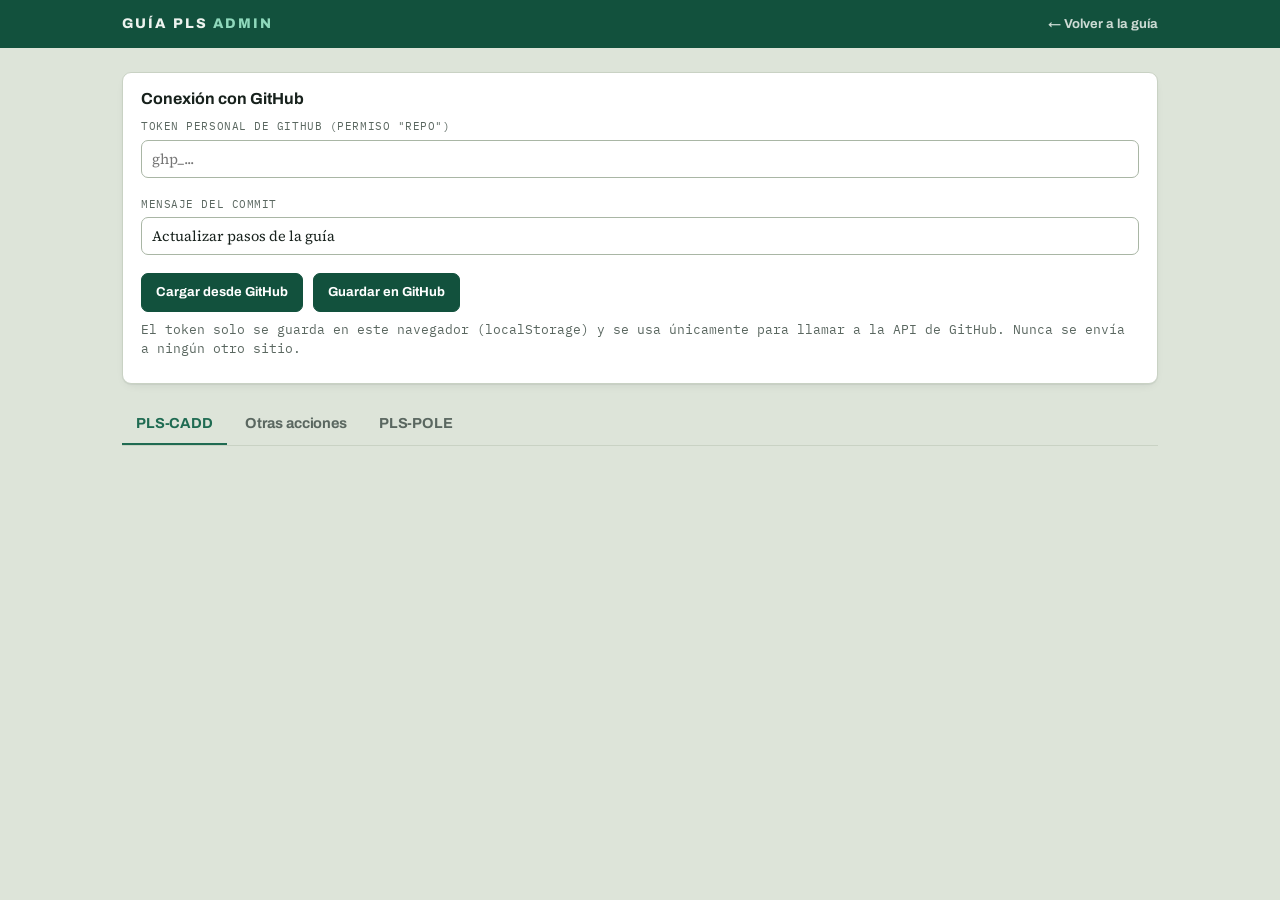
==== admin.html @ 018e4f4e "Experiment: step-card fields match the step card background (dark theme) Isolated in a --step-field-" ====
<!doctype html>
<html lang="es">
<head>
<meta charset="utf-8">
<meta name="viewport" content="width=device-width, initial-scale=1">
<meta name="robots" content="noindex, nofollow">
<title>Guía PLS · Admin</title>
<script>
  (function () {
    var t = localStorage.getItem('pls-theme');
    if (t) document.documentElement.setAttribute('data-theme', t);
  })();
</script>
<link rel="stylesheet" href="https://fonts.googleapis.com/css2?family=Archivo:wght@500;600;700;800&family=IBM+Plex+Mono:wght@400;500;600&family=Source+Serif+4:opsz,wght@8..60,400;8..60,600&display=swap">
<link rel="stylesheet" href="css/styles.css">
<style>
  /* Tema claro del admin: grupo blanco, paso con tinte sutil, botones de acción
     en tinta sólida (jerarquía por tono, sin tocar el fondo de página). */
  :root{
    --group-bg:#FFFFFF; --group-border:var(--line);
    --step-bg:#F5F5F3; --step-border:#A8A8A8;
    --card-shadow:0 3px 8px rgba(23,33,28,.12), 0 14px 32px -12px rgba(23,33,28,.24);
    --field-bg:#FFFFFF; --step-field-bg:var(--field-bg);
    --btn-bg:var(--accent-ink); --btn-border:var(--accent-ink); --btn-ink:#FFFFFF; --btn-hover-bg:var(--accent); --btn-hover-ink:#FFFFFF;
    --group-top-bg:color-mix(in srgb, var(--accent-soft) 72%, var(--accent) 28%);
    --move-border:var(--accent); --move-color:var(--accent); --move-hover-bg:var(--accent); --move-hover-ink:#FFFFFF;
  }
  /* Paleta gris neutra para el admin en tema oscuro (mismos niveles de luz que el
     tema base, sin el tinte verde) — el verde queda reservado a los acentos. */
  @media (prefers-color-scheme: dark){
    :root:not([data-theme="light"]){
      --surface:#262626; --surface-2:#2E2E2E; --surface-3:#353535;
      --ink:#ECECEC; --ink-2:#CDCDCD; --muted:#9E9E9E;
      --line:#3B3B3B; --line-strong:#505050;
      --group-bg:var(--surface-3); --group-border:var(--line-strong);
      --step-bg:color-mix(in srgb, #2E2E2E 85%, black 15%); --step-border:#8A8A8A;
      --field-bg:var(--surface-2); --step-field-bg:var(--step-bg);
      --btn-bg:var(--surface-2); --btn-border:var(--line-strong); --btn-ink:var(--ink); --btn-hover-bg:var(--surface-3); --btn-hover-ink:var(--accent);
      --group-top-bg:color-mix(in srgb, var(--accent-soft) 78%, var(--accent) 22%);
      --move-border:var(--line-strong); --move-color:var(--ink); --move-hover-bg:var(--surface-2); --move-hover-ink:var(--ink);
    }
  }
  :root[data-theme="dark"]{
    --surface:#262626; --surface-2:#2E2E2E; --surface-3:#353535;
    --ink:#ECECEC; --ink-2:#CDCDCD; --muted:#9E9E9E;
    --line:#3B3B3B; --line-strong:#505050;
    --card-shadow:0 4px 10px rgba(0,0,0,.55), 0 18px 40px -14px rgba(0,0,0,.85);
    --group-bg:var(--surface-3); --group-border:var(--line-strong);
    --step-bg:color-mix(in srgb, #2E2E2E 85%, black 15%); --step-border:#8A8A8A;
    --field-bg:var(--surface-2); --step-field-bg:var(--step-bg);
    --btn-bg:var(--surface-2); --btn-border:var(--line-strong); --btn-ink:var(--ink); --btn-hover-bg:var(--surface-3); --btn-hover-ink:var(--accent);
    --group-top-bg:color-mix(in srgb, var(--accent-soft) 78%, var(--accent) 22%);
    --move-border:var(--line-strong); --move-color:var(--ink); --move-hover-bg:var(--surface-2); --move-hover-ink:var(--ink);
  }
  body{margin:0}
  .admin-wrap{max-width:1080px;margin:0 auto;padding:24px 22px 90px}
  .admin-card{background:var(--surface);border:1px solid var(--line);border-radius:9px;padding:16px 18px;margin-bottom:20px;box-shadow:var(--shadow)}
  .admin-card h2{font-size:16px;margin:0 0 10px}
  .admin-field{display:flex;flex-direction:column;gap:4px;margin-bottom:10px}
  .admin-field label{font-family:var(--mono);font-size:11px;letter-spacing:.05em;text-transform:uppercase;color:var(--muted)}
  .admin-card input:not([type="checkbox"]), .admin-card textarea, .admin-group input:not([type="checkbox"]), .admin-group textarea, .admin-step input:not([type="checkbox"]), .admin-step textarea{
    width:100%;box-sizing:border-box;font-family:var(--body);font-size:14.5px;color:var(--ink);background:var(--field-bg);border:1px solid var(--line-strong);border-radius:7px;padding:8px 10px;margin-bottom:8px
  }
  .admin-card textarea, .admin-group textarea, .admin-step textarea{resize:vertical}
  .admin-step input:not([type="checkbox"]), .admin-step textarea, .admin-step .admin-images:not(.drop-active){background:var(--step-field-bg)}
  .admin-sub input[type="checkbox"]{flex:none;width:15px;height:15px;margin:0;accent-color:var(--accent)}
  .admin-actions{display:flex;gap:10px;margin-top:6px}
  .admin-btn, .admin-danger{font-family:var(--display);font-weight:700;font-size:13px;border-radius:7px;padding:8px 14px;cursor:pointer;border:1px solid var(--btn-border);background:var(--btn-bg);color:var(--btn-ink)}
  .admin-btn:hover{background:var(--btn-hover-bg);border-color:var(--btn-hover-bg);color:var(--btn-hover-ink)}
  .admin-danger:hover{background:var(--btn-hover-bg)}
  .admin-danger.confirming{background:rgba(239,68,68,.16);color:#EF4444;border-color:#EF4444}
  .admin-status{font-family:var(--mono);font-size:12.5px;padding:8px 0;color:var(--muted)}
  .admin-status.ok{color:var(--accent)}
  .admin-status.err{color:var(--flag)}
  #tabsAdmin{display:flex;gap:4px;margin-bottom:16px;border-bottom:1px solid var(--line)}
  #tabsAdmin .tab{padding:8px 14px;border:none;background:none;color:var(--muted);border-bottom:2px solid transparent;cursor:pointer;font-family:var(--display);font-weight:700;font-size:14px}
  #tabsAdmin .tab.on{color:var(--accent);border-bottom-color:var(--accent)}
  .admin-group{background:var(--group-bg);border:1px solid var(--group-border);border-radius:10px;padding:16px 18px;margin-bottom:22px;box-shadow:var(--shadow)}
  .admin-group-top{margin:-16px -18px 0;padding:16px 18px 2px;border-radius:9px 9px 0 0;background:var(--group-top-bg)}
  .admin-group-head{display:flex;gap:10px;align-items:center;flex-wrap:wrap}
  .admin-group-tag{flex:none;font-family:var(--mono);font-size:10.5px;letter-spacing:.08em;text-transform:uppercase;font-weight:700;color:var(--muted);background:var(--surface-2);border-radius:5px;padding:4px 8px}
  .admin-group-title{flex:1;min-width:160px;font-weight:800!important;font-size:17px!important;font-family:var(--display)!important;margin-bottom:0!important}
  .admin-group textarea[data-field="gdesc"]{margin-top:8px}
  .admin-move{display:flex;gap:6px;flex:none;flex-wrap:nowrap}
  .admin-move button{flex:none;white-space:nowrap;height:30px;border-radius:6px;border:1px solid var(--move-border);background:var(--surface-2);color:var(--move-color);cursor:pointer;padding:0 10px;font-family:var(--display);font-size:12.5px;font-weight:700;transition:background .15s ease,color .15s ease}
  .admin-move button:not(.admin-danger):not(:disabled):hover{background:var(--move-hover-bg);color:var(--move-hover-ink)}
  .admin-move .admin-danger{background:var(--btn-bg);color:var(--btn-ink);border-color:var(--btn-border)}
  .admin-move .admin-danger:hover{background:var(--btn-hover-bg);color:var(--btn-ink)}
  .admin-move .admin-danger.confirming{background:rgba(239,68,68,.16);color:#EF4444;border-color:#EF4444}
  .admin-move button[data-action^="up-"], .admin-move button[data-action^="down-"]{width:30px;padding:0}
  .admin-move button:disabled{opacity:.35;cursor:default;background:var(--surface-2);color:var(--move-color)}
  .admin-move .admin-danger{width:auto}
  .admin-steps{display:flex;flex-direction:column;margin:0 -18px 12px;padding:16px 18px 0;border-top:1px solid var(--group-border)}
  .admin-step{background:var(--step-bg);border:1px solid var(--step-border);border-radius:7px;padding:10px 12px;position:relative;box-shadow:var(--card-shadow, none)}
  .admin-step-row{display:flex;justify-content:flex-start;align-items:center;gap:12px;margin-bottom:6px;flex-wrap:wrap}
  .admin-step-num{flex:none;font-family:var(--mono);font-size:12px;font-weight:700;color:var(--accent);background:var(--accent-soft);border-radius:5px;min-width:22px;text-align:center;padding:3px 0}
  .admin-step-row .admin-move{margin-left:auto}
  .masthead .brand small{display:block;font-size:9px;letter-spacing:.1em;opacity:.7;text-transform:none}
  .admin-back{margin-left:auto;font-family:var(--display);font-weight:700;font-size:13px;color:#EDF3EF;text-decoration:none;opacity:.85}
  .admin-back:hover{opacity:1;text-decoration:underline}
  .admin-group-desc-wrap{margin-left:62px}
  .admin-insert-zone{position:relative;height:26px;margin:6px 0}
  .admin-insert-zone button{position:absolute;left:50%;top:50%;transform:translate(-50%,-50%);width:24px;height:24px;padding:0;border-radius:50%;border:1px solid var(--accent);background:var(--surface);color:var(--accent);font-size:20px;line-height:1;cursor:pointer;transition:background .15s ease,color .15s ease;display:flex;align-items:center;justify-content:center}
  .admin-insert-zone:hover button{background:var(--accent);color:#fff}
  .admin-images{display:flex;align-items:center;gap:6px;margin-bottom:2px;padding:5px;width:100%;box-sizing:border-box;height:55px;background:var(--field-bg);border:1px solid var(--line-strong);border-radius:7px;overflow-x:auto;transition:border-color .12s ease,background .12s ease}
  .admin-images.drop-active{border-color:var(--accent);background:var(--accent-soft)}
  .admin-images-hint{margin:0 0 8px;font-family:var(--mono);font-size:10.5px;color:var(--muted)}
  .admin-img-thumb{position:relative;flex:none;width:43px;height:43px;border-radius:5px;overflow:hidden;background:var(--surface-3);cursor:grab}
  .admin-img-thumb.dragging{opacity:.35}
  .admin-img-thumb img{width:100%;height:100%;object-fit:cover;display:block;pointer-events:none}
  .admin-img-del{position:absolute;top:2px;right:2px;width:16px;height:16px;padding:0;border-radius:50%;border:none;background:rgba(0,0,0,.6);color:#fff;font-size:11px;line-height:1;display:flex;align-items:center;justify-content:center;cursor:pointer;opacity:0;transition:opacity .12s ease,background .12s ease}
  .admin-img-thumb:hover .admin-img-del, .admin-img-del.confirming{opacity:1}
  .admin-img-del.confirming{background:#EF4444}
  .admin-img-add{flex:none;width:43px;height:43px;border-radius:5px;border:1px dashed var(--line-strong);display:flex;align-items:center;justify-content:center;cursor:pointer;color:var(--muted);font-size:20px;position:relative}
  .admin-img-add:hover{border-color:var(--accent);color:var(--accent)}
  .admin-img-add input[type="file"]{position:absolute;inset:0;opacity:0;cursor:pointer;margin:0}
  .admin-images .admin-upload-status{font-family:var(--mono);font-size:11px;color:var(--muted);white-space:nowrap;margin-left:2px}
  .admin-images .admin-upload-status.ok{color:var(--accent)}
  .admin-images .admin-upload-status.err{color:var(--flag)}
</style>
</head>
<body>
<header class="masthead">
  <div class="mh-in">
    <div class="brand">Guía PLS <span>Admin</span></div>
    <a class="admin-back" href="index.html">← Volver a la guía</a>
  </div>
</header>

<div class="admin-wrap">
  <div class="admin-card">
    <h2>Conexión con GitHub</h2>
    <div class="admin-field">
      <label>Token personal de GitHub (permiso "repo")</label>
      <input id="token" type="password" placeholder="ghp_...">
    </div>
    <div class="admin-field">
      <label>Mensaje del commit</label>
      <input id="commitMsg" value="Actualizar pasos de la guía">
    </div>
    <div class="admin-actions">
      <button id="loadBtn" class="admin-btn" type="button">Cargar desde GitHub</button>
      <button id="saveBtn" class="admin-btn" type="button">Guardar en GitHub</button>
    </div>
    <p class="admin-status" id="status">El token solo se guarda en este navegador (localStorage) y se usa únicamente para llamar a la API de GitHub. Nunca se envía a ningún otro sitio.</p>
  </div>

  <div id="tabsAdmin"></div>
  <div id="editorRoot"></div>
</div>

<div class="lightbox" id="lb" hidden>
  <button class="lb-close" id="lbclose" type="button" aria-label="Cerrar">✕</button>
  <img id="lbimg" alt="">
</div>

<script src="js/admin.js" defer></script>
</body>
</html>
---- css/styles.css ----
:root{
  --ground:#DDE4D9; --surface:#FFFFFF; --surface-2:#F2F6EF; --surface-3:#E6ECE2;
  --ink:#17211C; --ink-2:#3A4741; --muted:#5A6760;
  --line:#C9D2C4; --line-strong:#A9B6A5;
  --accent:#1F6B52; --accent-soft:#DCEBE2; --accent-ink:#12513D;
  --flag:#A6431E; --flag-soft:#F4E3DC;
  --shadow:0 1px 1px rgba(23,33,28,.06), 0 4px 12px -6px rgba(23,33,28,.14);
  --display:'Archivo','Helvetica Neue',Arial,sans-serif;
  --body:'Source Serif 4',Georgia,'Times New Roman',serif;
  --mono:'IBM Plex Mono',ui-monospace,'SFMono-Regular',Consolas,monospace;
  color-scheme: light dark;
}
@media (prefers-color-scheme: dark){
  :root:not([data-theme="light"]){
    --ground:#000000; --surface:#1F2A24; --surface-2:#26332C; --surface-3:#2C3A32;
    --ink:#E9EFE8; --ink-2:#C6D1CA; --muted:#96A39C;
    --line:#33403A; --line-strong:#46554D;
    --accent:#5DBE99; --accent-soft:#1E4034; --accent-ink:#8FD9BC;
    --flag:#E08A65; --flag-soft:#3A251C;
    --shadow:0 1px 2px rgba(0,0,0,.5), 0 6px 18px -8px rgba(0,0,0,.7);
  }
}
:root[data-theme="dark"]{
  --ground:#000000; --surface:#1F2A24; --surface-2:#26332C; --surface-3:#2C3A32;
  --ink:#E9EFE8; --ink-2:#C6D1CA; --muted:#96A39C;
  --line:#33403A; --line-strong:#46554D;
  --accent:#5DBE99; --accent-soft:#1E4034; --accent-ink:#8FD9BC;
  --flag:#E08A65; --flag-soft:#3A251C;
  --shadow:0 1px 2px rgba(0,0,0,.5), 0 6px 18px -8px rgba(0,0,0,.7);
}

*{box-sizing:border-box}
body{background:var(--ground);color:var(--ink);font-family:var(--body);font-size:16px;line-height:1.58;-webkit-font-smoothing:antialiased}
h1,h2,h3{font-family:var(--display);font-weight:700;line-height:1.2;margin:0;text-wrap:balance}
p{margin:0}
a{color:var(--accent)}
button{font:inherit}
:focus-visible{outline:2px solid var(--accent);outline-offset:2px;border-radius:3px}
.mono{font-family:var(--mono)}

/* ---------- masthead ---------- */
.masthead{background:#12513D;color:#EDF3EF}
.theme-toggle{margin-left:auto;flex:none;width:30px;height:30px;display:flex;align-items:center;justify-content:center;background:none;border:1px solid rgba(237,243,239,.3);border-radius:50%;color:#EDF3EF;cursor:pointer}
.theme-toggle:hover{background:rgba(237,243,239,.12);border-color:rgba(237,243,239,.5)}
.theme-toggle svg{width:16px;height:16px;fill:none;stroke:currentColor;stroke-width:1.6;stroke-linecap:round;stroke-linejoin:round}
.theme-toggle .i-moon{fill:currentColor;stroke:none}
.theme-toggle .i-sun{display:none}
:root[data-theme="light"] .theme-toggle .i-moon{display:none}
:root[data-theme="light"] .theme-toggle .i-sun{display:block}
.mh-in{max-width:1080px;margin:0 auto;padding:13px 22px;display:flex;align-items:baseline;gap:16px;flex-wrap:wrap}
.brand{font-family:var(--display);font-weight:800;font-size:14px;letter-spacing:.15em;text-transform:uppercase}
.brand span{color:#8FD9BC}

/* ---------- controls ---------- */
.controls{position:sticky;top:0;z-index:40;background:color-mix(in srgb,var(--ground) 93%,transparent);backdrop-filter:blur(12px);border-bottom:1px solid var(--line)}
.ct-in{max-width:1080px;margin:0 auto;padding:12px 22px 0}
.searchbox{position:relative;display:flex;align-items:center}
.searchbox svg{position:absolute;left:13px;width:16px;height:16px;fill:none;stroke:var(--muted);stroke-width:1.7;stroke-linecap:round;pointer-events:none}
.searchbox input{width:100%;padding:11px 46px 11px 38px;font-family:var(--body);font-size:15.5px;color:var(--ink);background:var(--surface);border:1px solid var(--line-strong);border-radius:8px}
.searchbox input::placeholder{color:var(--muted)}
.searchbox input:focus{border-color:var(--accent);outline:none;box-shadow:0 0 0 3px var(--accent-soft)}
.searchbox kbd{position:absolute;right:12px;font-family:var(--mono);font-size:11px;color:var(--muted);border:1px solid var(--line-strong);border-radius:4px;padding:1px 6px;pointer-events:none}
.searchbox input:focus + kbd{opacity:0}

.tabs{display:flex;gap:2px;margin-top:12px;overflow-x:auto;scrollbar-width:none}
.tabs::-webkit-scrollbar{display:none}
.tab{flex:none;background:none;border:none;border-bottom:2px solid transparent;padding:8px 14px 10px;cursor:pointer;text-align:left;color:var(--muted)}
.tab b{display:block;font-family:var(--display);font-size:14.5px;font-weight:700;letter-spacing:-.01em;white-space:nowrap}
.tab small{display:block;font-family:var(--mono);font-size:10.5px;letter-spacing:.04em;opacity:.8;white-space:nowrap;margin-top:1px}
.tab:hover{color:var(--ink)}
.tab.on{color:var(--accent);border-bottom-color:var(--accent)}

/* ---------- layout ---------- */
.wrap{max-width:1080px;margin:0 auto;padding:0 22px 90px}
.group{margin-top:40px}
.group[hidden]{display:none}
.group-head{display:grid;grid-template-columns:1fr auto;gap:4px 16px;align-items:baseline;padding-bottom:11px;border-bottom:2px solid var(--ink)}
.group-head h2{font-size:clamp(19px,2.4vw,25px);letter-spacing:-.02em}
.group-head p{grid-column:1;font-size:14.5px;color:var(--muted)}
.gcount{grid-row:1;grid-column:2;font-family:var(--mono);font-size:11px;letter-spacing:.08em;text-transform:uppercase;color:var(--muted);white-space:nowrap}

.steps{display:grid;gap:14px;margin-top:18px}
.step{background:var(--surface);border:1px solid var(--line);border-radius:9px;padding:16px 18px 18px;box-shadow:var(--shadow)}
.step[hidden]{display:none}
.step-head{display:flex;align-items:flex-start;gap:12px;width:100%;text-align:left;background:none;border:none;padding:0;color:inherit;font:inherit}
.step-head .num{width:32px;flex:none}
.step-head h3{flex:1 1 auto;min-width:0}
button.step-head{cursor:pointer}
button.step-head:hover h3{color:var(--accent)}
.num{font-family:var(--mono);font-size:12px;font-weight:600;color:var(--accent);background:var(--accent-soft);border-radius:5px;padding:3px 0;text-align:center;font-variant-numeric:tabular-nums;align-self:start;margin-top:2px}
.num.sub{color:var(--muted);background:var(--surface-3)}
.step-head h3{font-family:var(--display);font-weight:700;font-size:17px;letter-spacing:-.012em;line-height:1.25}

.seehint{font-family:var(--mono);font-size:10.5px;letter-spacing:.07em;text-transform:uppercase;color:var(--muted);white-space:nowrap;flex:none;align-self:center}
.chev{width:24px;height:24px;flex:none;align-self:flex-start;margin-top:-1px;fill:none;stroke:var(--accent);stroke-width:1.9;stroke-linecap:round;stroke-linejoin:round;border:1px solid var(--line-strong);border-radius:50%;padding:1px;transition:transform .2s ease,background .2s ease,border-color .2s ease}
button.step-head:hover .chev{background:var(--accent-soft);border-color:var(--accent)}
.step.open .chev{transform:rotate(180deg);background:var(--accent-soft);border-color:var(--accent)}
.step.open{border-color:var(--accent)}
.step.open .seehint{color:var(--accent)}

.step-body{margin-top:2px}
.step-body[hidden]{display:none}
.step.open .step-body{animation:reveal .18s ease-out}
@keyframes reveal{from{opacity:0;transform:translateY(-4px)}to{opacity:1;transform:none}}

.route{margin:12px 0 0 44px;display:flex;flex-direction:column;gap:5px;cursor:copy}
.routeline{display:flex;flex-wrap:wrap;align-items:center;gap:5px;font-family:var(--mono);font-size:12.5px;line-height:1.5}
.routeline>span{background:var(--surface-2);border:1px solid var(--line);border-radius:4px;padding:2px 7px;color:var(--ink-2)}
.routeline .sep{background:none;border:none;padding:0;color:var(--accent);font-size:13px}
.routeline .alt{background:none;border:none;padding:0 4px 0 0;color:var(--muted);font-style:italic;font-family:var(--body);font-size:13px}
.route:hover .routeline>span:not(.sep){border-color:var(--line-strong)}
.route.copied::after{content:"Ruta copiada";font-family:var(--mono);font-size:10.5px;letter-spacing:.08em;text-transform:uppercase;color:var(--accent)}
.noroute{font-family:var(--mono);font-size:12px;color:var(--muted)}

.cmt{margin:11px 0 0 44px;font-size:15px;color:var(--ink-2)}
ul.cmt{padding-left:18px;margin-left:44px}
ul.cmt li{margin-bottom:3px}

.shots{margin:14px 0 0 44px;display:flex;gap:10px;flex-wrap:wrap}
.thumb{padding:0;border:1px solid var(--line-strong);border-radius:7px;background:var(--surface-2);cursor:zoom-in;overflow:hidden;line-height:0;max-width:100%}
.thumb img{display:block;max-width:430px;width:100%;height:auto}
.thumb:hover{border-color:var(--accent)}
.shots::after{content:"Clic en la imagen para ampliar";flex-basis:100%;font-family:var(--mono);font-size:10.5px;letter-spacing:.06em;text-transform:uppercase;color:var(--muted);margin-top:-2px}

/* ---------- de interés ---------- */
.card{margin-top:34px;background:var(--surface);border:1px solid var(--line);border-radius:9px;padding:20px 22px 22px;box-shadow:var(--shadow)}
.admin-entry{position:relative;display:inline-block;margin-top:36px}
.admin-gear-btn{flex:none;width:32px;height:32px;display:flex;align-items:center;justify-content:center;background:var(--surface-2);border:1px solid var(--line-strong);border-radius:50%;color:var(--muted);cursor:pointer}
.admin-gear-btn:hover{color:var(--accent);border-color:var(--accent)}
.admin-gear-btn svg{width:25px;height:25px}
.admin-gate{position:absolute;top:calc(100% + 8px);left:0;display:flex;align-items:center;gap:8px;background:var(--surface);border:1px solid var(--line-strong);border-radius:8px;padding:8px;box-shadow:var(--shadow);z-index:50}
.admin-gate input{font-family:var(--body);font-size:14px;color:var(--ink);background:var(--surface-2);border:1px solid var(--line-strong);border-radius:6px;padding:6px 9px;width:120px}
.admin-gate button{font-family:var(--display);font-weight:700;font-size:13px;border-radius:6px;padding:6px 12px;cursor:pointer;border:1px solid var(--accent);background:var(--accent-soft);color:var(--accent-ink)}
.admin-gate-err{font-family:var(--mono);font-size:11px;color:var(--flag);white-space:nowrap}
.card h2{font-size:20px;letter-spacing:-.015em;padding-bottom:10px;border-bottom:1px solid var(--line-strong)}
.tablewrap{overflow-x:auto;margin-top:6px}
table{border-collapse:collapse;width:100%;font-size:15px}
td{padding:9px 12px 9px 0;border-bottom:1px solid var(--line);vertical-align:top;color:var(--ink-2)}
td.k{font-family:var(--mono);font-size:13px;font-weight:500;color:var(--accent-ink);white-space:nowrap;padding-right:20px}
tr:last-child td{border-bottom:none}
ul.links{list-style:none;padding:0;margin:8px 0 0}
ul.links li{display:grid;grid-template-columns:minmax(120px,auto) 1fr;gap:16px;padding:9px 0;border-bottom:1px solid var(--line);align-items:baseline}
ul.links li:last-child{border-bottom:none}
ul.links span{font-family:var(--display);font-weight:600;font-size:15px}
ul.links a{font-family:var(--mono);font-size:12.5px;word-break:break-all}
.convgrid{display:grid;grid-template-columns:repeat(auto-fit,minmax(160px,1fr));gap:8px;margin-top:14px}
.conv{font-family:var(--mono);font-size:13.5px;background:var(--surface-2);border:1px solid var(--line);border-radius:6px;padding:9px 12px;color:var(--ink-2);font-variant-numeric:tabular-nums}

.panel{display:none}
.panel.on{display:block}
.empty{margin-top:44px;text-align:center;color:var(--muted);font-size:15.5px}
footer{margin-top:64px;padding-top:20px;border-top:1px solid var(--line);font-size:13.5px;color:var(--muted);max-width:74ch}

.backup-actions{display:flex;gap:10px;flex-wrap:wrap;margin-top:12px}
.backup-btn{font-family:var(--display);font-weight:700;font-size:13px;border-radius:7px;padding:8px 14px;cursor:pointer;border:1px solid var(--accent);background:var(--accent-soft);color:var(--accent-ink)}
.backup-btn:hover:not(:disabled){background:var(--accent);color:#fff}
.backup-btn:disabled{opacity:.6;cursor:progress}

/* ---------- lightbox ---------- */
.lightbox{position:fixed;inset:0;z-index:100;background:rgba(10,16,13,.93);display:grid;place-items:center;padding:34px 18px}
.lightbox[hidden]{display:none!important}
.lightbox img{max-width:100%;max-height:100%;border-radius:6px;box-shadow:0 20px 60px rgba(0,0,0,.6)}
.lb-close{position:absolute;top:14px;right:16px;width:38px;height:38px;border-radius:50%;border:1px solid rgba(255,255,255,.3);background:rgba(255,255,255,.08);color:#fff;font-size:15px;cursor:pointer;line-height:1}
.lb-close:hover{background:rgba(255,255,255,.18)}

@media (max-width:640px){
  .route,.cmt,.shots,.step-body{margin-left:0}
  .step-head{gap:10px}
  .step-head .num{width:26px}
  .step-head h3{font-size:16px}
  .seehint{display:none}
  .thumb img{max-width:100%}
}
@media (prefers-reduced-motion:reduce){*{transition:none!important;animation:none!important}}
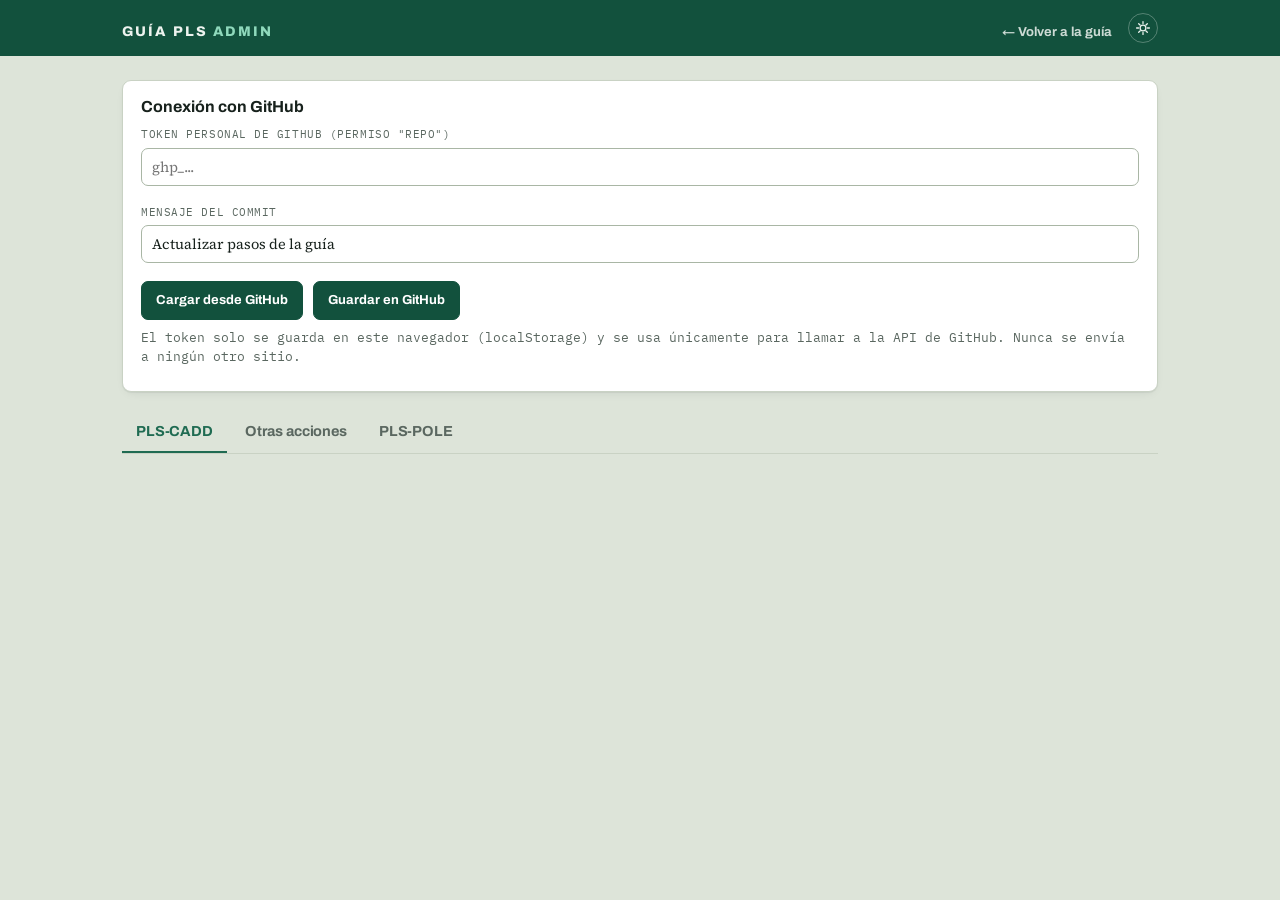
==== commit 2528f217: "Add the theme toggle to the admin page Shares the pls-theme key with the guide and always sets data-" ====
--- a/admin.html
+++ b/admin.html
@@ -7,8 +7,8 @@
 <title>Guía PLS · Admin</title>
 <script>
   (function () {
-    var t = localStorage.getItem('pls-theme');
-    if (t) document.documentElement.setAttribute('data-theme', t);
+    var t = localStorage.getItem('pls-theme') || (window.matchMedia('(prefers-color-scheme: dark)').matches ? 'dark' : 'light');
+    document.documentElement.setAttribute('data-theme', t);
   })();
 </script>
 <link rel="stylesheet" href="https://fonts.googleapis.com/css2?family=Archivo:wght@500;600;700;800&family=IBM+Plex+Mono:wght@400;500;600&family=Source+Serif+4:opsz,wght@8..60,400;8..60,600&display=swap">
@@ -18,7 +18,7 @@
      en tinta sólida (jerarquía por tono, sin tocar el fondo de página). */
   :root{
     --group-bg:#FFFFFF; --group-border:var(--line);
-    --step-bg:#F5F5F3; --step-border:#A8A8A8;
+    --step-bg:var(--ground); --step-border:#A8A8A8;
     --card-shadow:0 3px 8px rgba(23,33,28,.12), 0 14px 32px -12px rgba(23,33,28,.24);
     --field-bg:#FFFFFF; --step-field-bg:var(--field-bg);
     --btn-bg:var(--accent-ink); --btn-border:var(--accent-ink); --btn-ink:#FFFFFF; --btn-hover-bg:var(--accent); --btn-hover-ink:#FFFFFF;
@@ -32,7 +32,7 @@
       --surface:#262626; --surface-2:#2E2E2E; --surface-3:#353535;
       --ink:#ECECEC; --ink-2:#CDCDCD; --muted:#9E9E9E;
       --line:#3B3B3B; --line-strong:#505050;
-      --group-bg:var(--surface-3); --group-border:var(--line-strong);
+      --group-bg:#424242; --group-border:var(--line-strong);
       --step-bg:color-mix(in srgb, #2E2E2E 85%, black 15%); --step-border:#8A8A8A;
       --field-bg:var(--surface-2); --step-field-bg:var(--step-bg);
       --btn-bg:var(--surface-2); --btn-border:var(--line-strong); --btn-ink:var(--ink); --btn-hover-bg:var(--surface-3); --btn-hover-ink:var(--accent);
@@ -45,7 +45,7 @@
     --ink:#ECECEC; --ink-2:#CDCDCD; --muted:#9E9E9E;
     --line:#3B3B3B; --line-strong:#505050;
     --card-shadow:0 4px 10px rgba(0,0,0,.55), 0 18px 40px -14px rgba(0,0,0,.85);
-    --group-bg:var(--surface-3); --group-border:var(--line-strong);
+    --group-bg:#424242; --group-border:var(--line-strong);
     --step-bg:color-mix(in srgb, #2E2E2E 85%, black 15%); --step-border:#8A8A8A;
     --field-bg:var(--surface-2); --step-field-bg:var(--step-bg);
     --btn-bg:var(--surface-2); --btn-border:var(--line-strong); --btn-ink:var(--ink); --btn-hover-bg:var(--surface-3); --btn-hover-ink:var(--accent);
@@ -92,14 +92,17 @@
   .admin-move .admin-danger{width:auto}
   .admin-steps{display:flex;flex-direction:column;margin:0 -18px 12px;padding:16px 18px 0;border-top:1px solid var(--group-border)}
   .admin-step{background:var(--step-bg);border:1px solid var(--step-border);border-radius:7px;padding:10px 12px;position:relative;box-shadow:var(--card-shadow, none)}
+  @keyframes stepIn{from{opacity:0;transform:translateX(-80px)}to{opacity:1;transform:none}}
+  .admin-step.entering{animation:stepIn .6s ease-out}
   .admin-step-row{display:flex;justify-content:flex-start;align-items:center;gap:12px;margin-bottom:6px;flex-wrap:wrap}
   .admin-step-num{flex:none;font-family:var(--mono);font-size:12px;font-weight:700;color:var(--accent);background:var(--accent-soft);border-radius:5px;min-width:22px;text-align:center;padding:3px 0}
   .admin-step-row .admin-move{margin-left:auto}
   .masthead .brand small{display:block;font-size:9px;letter-spacing:.1em;opacity:.7;text-transform:none}
   .admin-back{margin-left:auto;font-family:var(--display);font-weight:700;font-size:13px;color:#EDF3EF;text-decoration:none;opacity:.85}
   .admin-back:hover{opacity:1;text-decoration:underline}
+  .admin-back + .theme-toggle{margin-left:0}
   .admin-group-desc-wrap{margin-left:62px}
-  .admin-insert-zone{position:relative;height:26px;margin:6px 0}
+  .admin-insert-zone{position:relative;height:26px;margin:9px 0}
   .admin-insert-zone button{position:absolute;left:50%;top:50%;transform:translate(-50%,-50%);width:24px;height:24px;padding:0;border-radius:50%;border:1px solid var(--accent);background:var(--surface);color:var(--accent);font-size:20px;line-height:1;cursor:pointer;transition:background .15s ease,color .15s ease;display:flex;align-items:center;justify-content:center}
   .admin-insert-zone:hover button{background:var(--accent);color:#fff}
   .admin-images{display:flex;align-items:center;gap:6px;margin-bottom:2px;padding:5px;width:100%;box-sizing:border-box;height:55px;background:var(--field-bg);border:1px solid var(--line-strong);border-radius:7px;overflow-x:auto;transition:border-color .12s ease,background .12s ease}
@@ -124,6 +127,10 @@
   <div class="mh-in">
     <div class="brand">Guía PLS <span>Admin</span></div>
     <a class="admin-back" href="index.html">← Volver a la guía</a>
+    <button class="theme-toggle" id="themeToggle" type="button" aria-label="Cambiar tema claro/oscuro">
+      <svg class="i-moon" viewBox="0 0 20 20" aria-hidden="true"><path d="M16.5 12.8A7 7 0 0 1 7.2 3.5a7 7 0 1 0 9.3 9.3z"></path></svg>
+      <svg class="i-sun" viewBox="0 0 20 20" aria-hidden="true"><circle cx="10" cy="10" r="3.6"></circle><path d="M10 2v2.4M10 15.6V18M18 10h-2.4M4.4 10H2M15.4 4.6l-1.7 1.7M6.3 13.7l-1.7 1.7M15.4 15.4l-1.7-1.7M6.3 6.3 4.6 4.6"></path></svg>
+    </button>
   </div>
 </header>
 
--- a/css/styles.css
+++ b/css/styles.css
@@ -155,6 +155,21 @@
 .backup-btn{font-family:var(--display);font-weight:700;font-size:13px;border-radius:7px;padding:8px 14px;cursor:pointer;border:1px solid var(--accent);background:var(--accent-soft);color:var(--accent-ink)}
 .backup-btn:hover:not(:disabled){background:var(--accent);color:#fff}
 .backup-btn:disabled{opacity:.6;cursor:progress}
+a.backup-btn{display:inline-block;text-decoration:none}
+.pdf-pages{display:grid;gap:14px;margin-top:18px}
+.pdf-page{aspect-ratio:16/9;background:var(--surface);border:1px solid var(--line);border-radius:9px;box-shadow:var(--shadow);overflow:hidden}
+.pdf-page canvas{display:block;width:100%;height:auto;cursor:zoom-in}
+.pdfz{position:fixed;inset:0;z-index:110;background:rgba(10,16,13,.96);display:flex;flex-direction:column}
+.pdfz[hidden]{display:none!important}
+.pdfz-bar{position:relative;flex:none;display:flex;align-items:center;justify-content:center;gap:10px;padding:10px;color:#fff;font-family:var(--mono);font-size:13px}
+.pdfz-bar button{width:38px;height:38px;border-radius:50%;border:1px solid rgba(255,255,255,.3);background:rgba(255,255,255,.08);color:#fff;font-size:18px;line-height:1;cursor:pointer}
+.pdfz-bar button:hover{background:rgba(255,255,255,.18)}
+.pdfz-bar #pdfzClose{position:absolute;right:14px;top:50%;transform:translateY(-50%);font-size:15px}
+.pdfz-bar span{min-width:52px;text-align:center}
+.pdfz-scroll{flex:1;min-height:0;overflow:auto;display:flex;cursor:grab;-webkit-overflow-scrolling:touch}
+.pdfz-scroll.dragging{cursor:grabbing}
+.pdfz-scroll canvas{flex:none;margin:auto;background:#fff}
+.pdf-status{font-family:var(--mono);font-size:12.5px;color:var(--muted)}
 
 /* ---------- lightbox ---------- */
 .lightbox{position:fixed;inset:0;z-index:100;background:rgba(10,16,13,.93);display:grid;place-items:center;padding:34px 18px}
